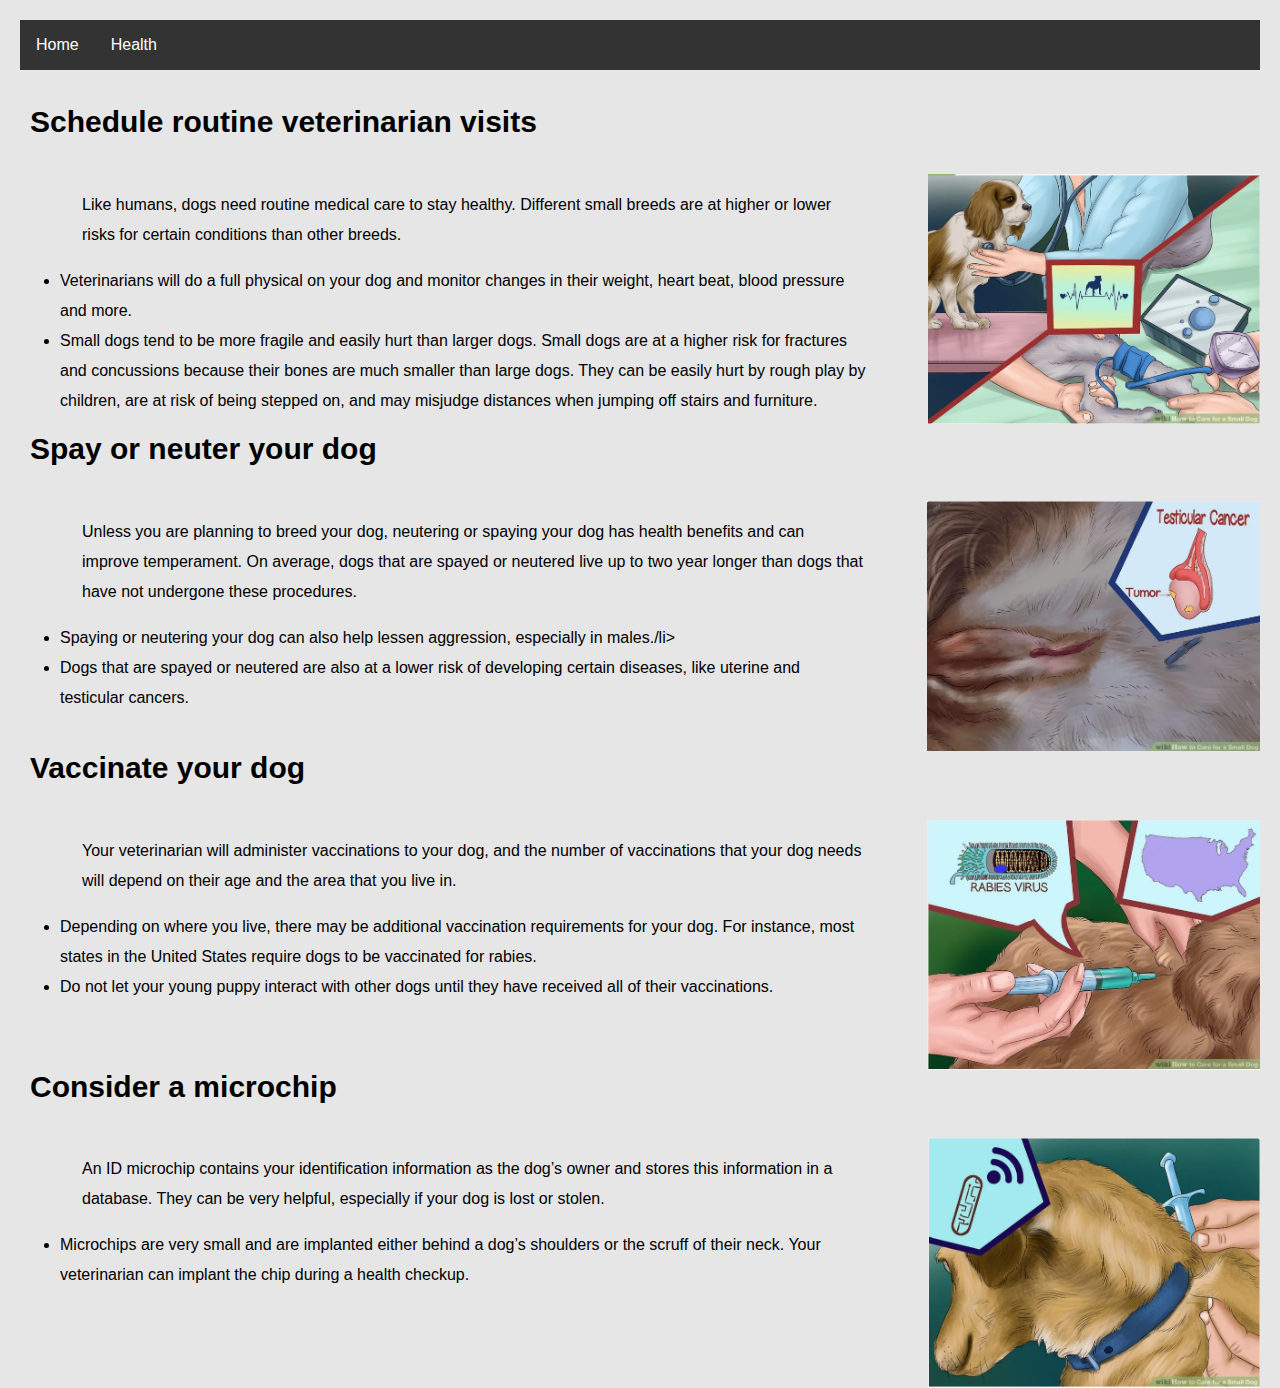
==== health.html @ d69b1021 "initial commit" ====
<html>
    <head>
        <meta charset="utf-8">
        <title>Health</title>
        <link rel="stylesheet" href="styles.css">

        <ul class="menubar">
            <li class="listitem"><a href="index.html">Home</a></li>
            <li class="listitem"><a href="health.html">Health</a></li>
        </ul>
    </head>

    <body>
        <h2>Schedule routine veterinarian visits</h2>
        <div class="content">
            <img src="img/healthy.png" alt="Microchip" class="img">
            <p>Like humans, dogs need routine medical care to stay healthy. Different small breeds are at higher or lower risks for certain conditions than other breeds.</p>
            <ul>
                <li>Veterinarians will do a full physical on your dog and monitor changes in their weight, heart beat, blood pressure and more.</li>
                <li>Small dogs tend to be more fragile and easily hurt than larger dogs. Small dogs are at a higher risk for fractures and concussions because their bones are much smaller than large dogs. They can be easily hurt by rough play by children, are at risk of being stepped on, and may misjudge distances when jumping off stairs and furniture.</li>
            </ul>
        </div>

        <h2>Spay or neuter your dog</h2>
        <div class="content">
            <img src="img/spray.png" alt="Microchip" class="img">
            <p>Unless you are planning to breed your dog, neutering or spaying your dog has health benefits and can improve temperament. On average, dogs that are spayed or neutered live up to two year longer than dogs that have not undergone these procedures.</p>
            <ul>
                <li>Spaying or neutering your dog can also help lessen aggression, especially in males./li>
                <li>Dogs that are spayed or neutered are also at a lower risk of developing certain diseases, like uterine and testicular cancers.</li>
            </ul>
        </div>

        <h2>Vaccinate your dog</h2>
        <div class="content">
            <img src="img/vacinate.png" alt="vacinate" class="img">
            <p>Your veterinarian will administer vaccinations to your dog, and the number of vaccinations that your dog needs will depend on their age and the area that you live in.</p>
            <ul>
                <li>Depending on where you live, there may be additional vaccination requirements for your dog. For instance, most states in the United States require dogs to be vaccinated for rabies.</li>
                <li>Do not let your young puppy interact with other dogs until they have received all of their vaccinations.</li>
            </ul>
        </div>

        <h2>Consider a microchip</h2>
        <div class="content">
            <img src="img/microchip.png" alt="Microchip" class="img">
            <p>An ID microchip contains your identification information as the dog’s owner and stores this information in a database. They can be very helpful, especially if your dog is lost or stolen.</p>
            <ul>
                <li>Microchips are very small and are implanted either behind a dog’s shoulders or the scruff of their neck. Your veterinarian can implant the chip during a health checkup.</li>
            </ul>
        </div>
    </body>
</html>
---- styles.css ----
body {
    margin: 20px;
    font-family: Verdana, Arial, sans-serif;
    color: black;
    background: #e6e6e6;
  }
  
  section, header {
    display: block;
  }
  
  h1 {
    font-size: 55px;
    text-align: left;
    padding: 20px 40px;
  }
  
  h2 {
    font-size: 30px;
    padding: 10px;
  }

  .menubar {
    list-style-type: none;
    margin: 0;
    padding: 0;
    overflow: hidden;
    background-color: #333333;
  }

  .listitem {
    float: left;
  }

  .listitem a {
    display: block;
    color: white;
    text-align: center;
    padding: 16px;
    text-decoration: none;
  }

  .listitem a:hover {
    background-color: #111111;
  }
  
  img {
    border: none;
    max-width: 100%;
    max-height: 100%;
  }
  
  .img-caption {
    text-align: center;
    font-size: 70%;
  }

  .subheader {
      margin-left: 5%;
  }
  
  .subtitle {
    line-height: 20px;
    text-align: left;
  }
  
  .section {
      max-width: 80%;
      height: 260px;
      padding: 30px;
  }
  
  .content {
    float: left;
    line-height: 30px;
    text-align: left;
  }
  
  .img {
    margin-left: 5%;
    height: 250px;
    float: right;
    line-height: 12pt;
    text-align: center;
  }

  .footer {
      font-size: 12px;
      color: black;
      text-align: center;
  }

  p {
      margin-left: 5%;
  }
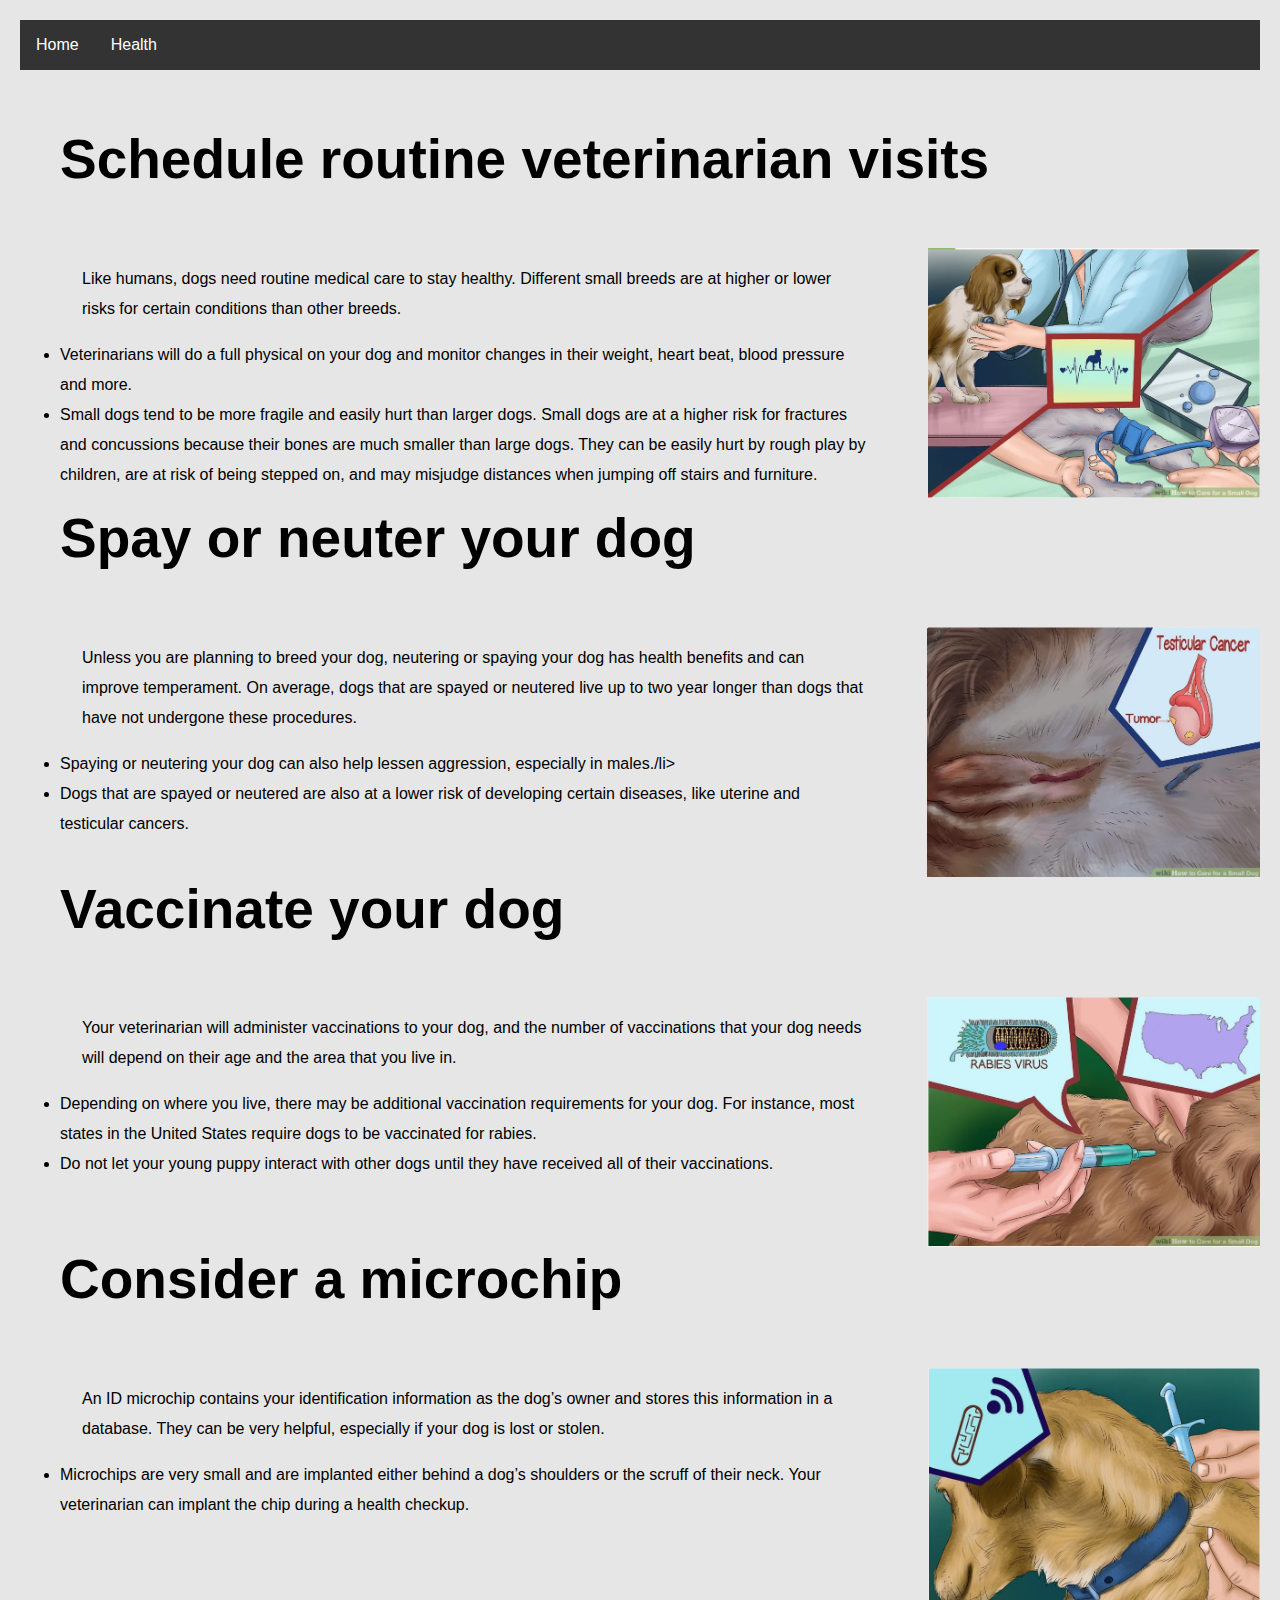
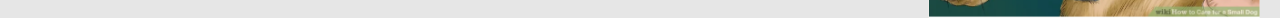
==== commit f89d7e6d: "minor title changes" ====
--- a/health.html
+++ b/health.html
@@ -1,3 +1,4 @@
+<!DOCTYPE html>
 <html>
     <head>
         <meta charset="utf-8">
@@ -11,7 +12,7 @@
     </head>
 
     <body>
-        <h2>Schedule routine veterinarian visits</h2>
+        <h1>Schedule routine veterinarian visits</h1>
         <div class="content">
             <img src="img/healthy.png" alt="Microchip" class="img">
             <p>Like humans, dogs need routine medical care to stay healthy. Different small breeds are at higher or lower risks for certain conditions than other breeds.</p>
@@ -21,7 +22,7 @@
             </ul>
         </div>
 
-        <h2>Spay or neuter your dog</h2>
+        <h1>Spay or neuter your dog</h1>
         <div class="content">
             <img src="img/spray.png" alt="Microchip" class="img">
             <p>Unless you are planning to breed your dog, neutering or spaying your dog has health benefits and can improve temperament. On average, dogs that are spayed or neutered live up to two year longer than dogs that have not undergone these procedures.</p>
@@ -31,7 +32,7 @@
             </ul>
         </div>
 
-        <h2>Vaccinate your dog</h2>
+        <h1>Vaccinate your dog</h1>
         <div class="content">
             <img src="img/vacinate.png" alt="vacinate" class="img">
             <p>Your veterinarian will administer vaccinations to your dog, and the number of vaccinations that your dog needs will depend on their age and the area that you live in.</p>
@@ -41,7 +42,7 @@
             </ul>
         </div>
 
-        <h2>Consider a microchip</h2>
+        <h1>Consider a microchip</h1>
         <div class="content">
             <img src="img/microchip.png" alt="Microchip" class="img">
             <p>An ID microchip contains your identification information as the dog’s owner and stores this information in a database. They can be very helpful, especially if your dog is lost or stolen.</p>
